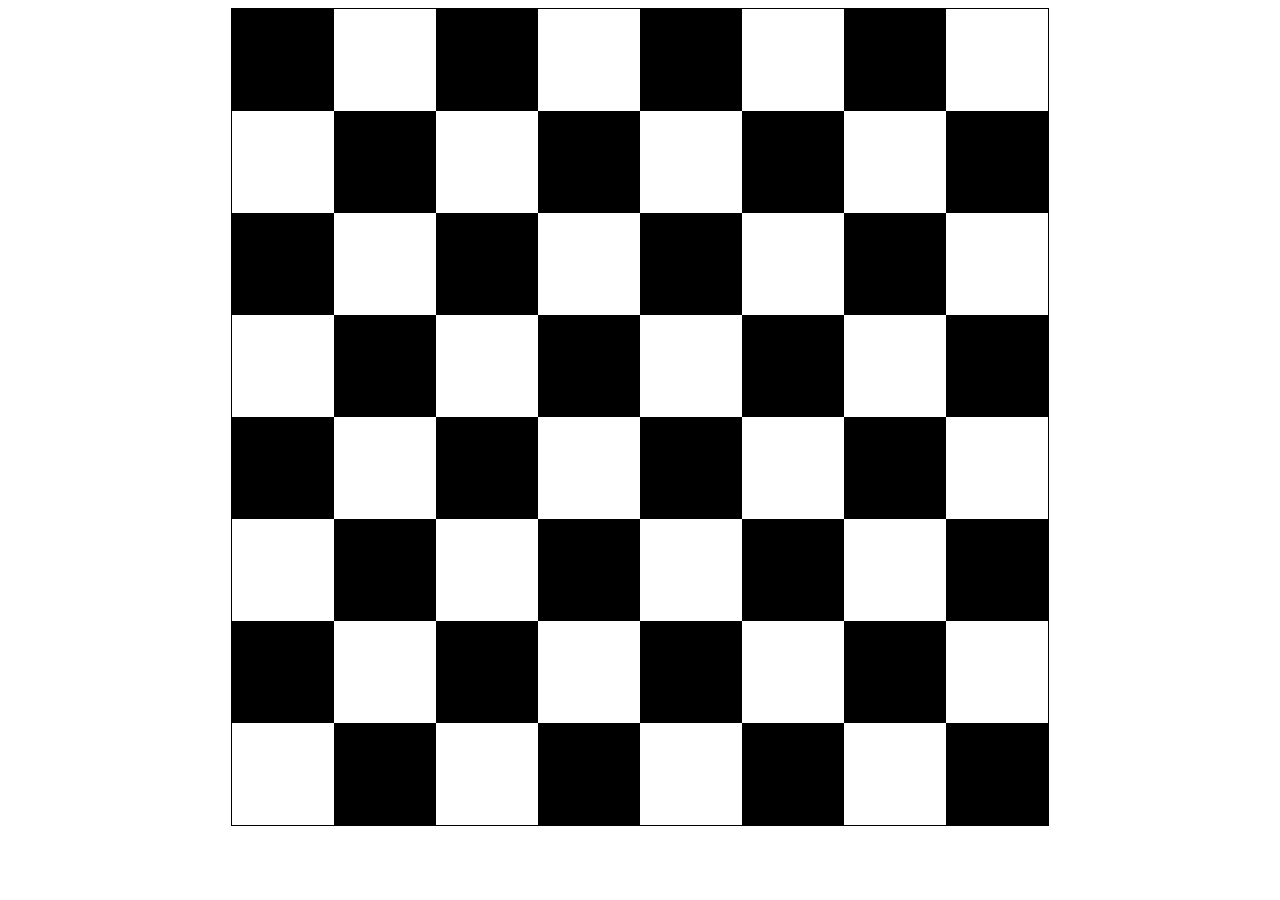
==== index.html @ ee475966 "(1)" ====
<!DOCTYPE html>
<html lang="en">
<head>
    <meta charset="UTF-8">
    <meta name="viewport" content="width=device-width, initial-scale=1.0">
    <title>Document</title>
    <link rel="stylesheet" type="text/css" href="styles.css">

</head>
<body>
    <table class="check">
        <tr>
            <th class="black"> .</th>
            <th class="white"> .</th>
            <th class="black"> .</th>
            <th class="white"> .</th>
            <th class="black"> .</th>
            <th class="white"> .</th>
            <th class="black"> .</th>
            <th class="white"> .</th>
        </tr>
        <tr>
            <th class="white"> .</th>
            <th class="black"> .</th>
            <th class="white"> .</th>
            <th class="black"> .</th>
            <th class="white"> .</th>
            <th class="black"> .</th>
            <th class="white"> .</th>
            <th class="black"> .</th>
        </tr>
        <tr>
            <th class="black"> .</th>
            <th class="white"> .</th>
            <th class="black"> .</th>
            <th class="white"> .</th>
            <th class="black"> .</th>
            <th class="white"> .</th>
            <th class="black"> .</th>
            <th class="white"> .</th>
        </tr>
        <tr>
            <th class="white"> .</th>
            <th class="black"> .</th>
            <th class="white"> .</th>
            <th class="black"> .</th>
            <th class="white"> .</th>
            <th class="black"> .</th>
            <th class="white"> .</th>
            <th class="black"> .</th>
        </tr>
        <tr>
            <th class="black"> .</th>
            <th class="white"> .</th>
            <th class="black"> .</th>
            <th class="white"> .</th>
            <th class="black"> .</th>
            <th class="white"> .</th>
            <th class="black"> .</th>
            <th class="white"> .</th>
        </tr>
        <tr>
            <th class="white"> .</th>
            <th class="black"> .</th>
            <th class="white"> .</th>
            <th class="black"> .</th>
            <th class="white"> .</th>
            <th class="black"> .</th>
            <th class="white"> .</th>
            <th class="black"> .</th>
        </tr>
        <tr>
            <th class="black"> .</th>
            <th class="white"> .</th>
            <th class="black"> .</th>
            <th class="white"> .</th>
            <th class="black"> .</th>
            <th class="white"> .</th>
            <th class="black"> .</th>
            <th class="white"> .</th>
        </tr>
        <tr>
            <th class="white"> .</th>
            <th class="black"> .</th>
            <th class="white"> .</th>
            <th class="black"> .</th>
            <th class="white"> .</th>
            <th class="black"> .</th>
            <th class="white"> .</th>
            <th class="black"> .</th>
        </tr>
    </table>
</body>
</html>
---- styles.css ----
html {
    width: 100%;
}

.black{
    width: 100px;
    height: 100px;
    margin: 0;
    background-color: black;
    border: none;
}
.white{
    width: 100px;
    height: 100px;
    margin: 0;
    color: white;
    border: none;
}
.Stripe{ 
    margin: 100%,100%;
    display: flex;
   /* align-items: start; */
   /* justify-content: start; */
    padding: 0;
    padding-top: 37px;
    width: 100%;
    height: 100%;
    color: white;
   

}
th {
    text-align: start;
}
table{
    border-spacing: 0;
}
.iFlex{
    padding:0;
    width: 0;
}
.img{
    margin: 0;
    padding: 0;
    width: 596px;
    height: 447px;
}
body{
    display: flex;
    justify-content: center;
    align-items: center;
}
.check{
    border: 1px solid;
}
.table{
    width: 100%;
    
}
.StripeO{ 
    margin: 0,100%;
    padding: 0;
    padding-top: 37px;
    width: 100%;
    height: 100%;
    display: flex;
   align-items: start;
   background: red;
   color: red;
   

}

.bStripes{
    display: flex;
    align-items: start;
    margin: 45px,100%;
    padding: 0;
    width: 100%;
    height: 100%;
    padding-top: 37px;
   width: 100%;
    height: 100%;
    color: white;
    
}

.bStripesO{
    display: flex;
    align-items: start;
    margin: 0,100%;
    padding: 0;
    width: 100%;
    height: 100%;
    background: red;
    padding-top: 37px;
    color: red;
}

@media screen and (min-width:300px) and (max-width:480px){
    img{
        height:150px;
        width: 150px;
    }
}
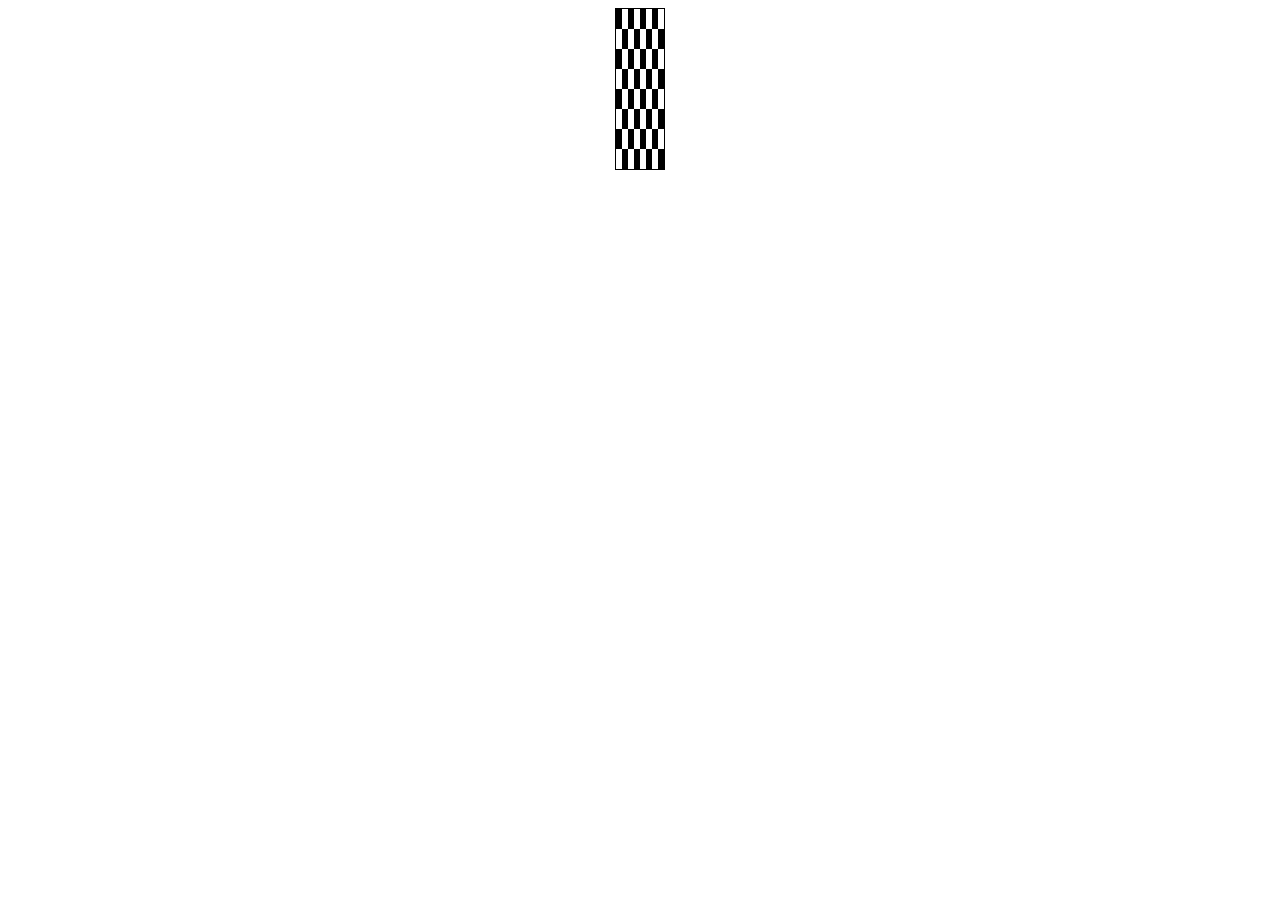
==== commit 4a213dcb: "Making it reflexive" ====
--- a/index.html
+++ b/index.html
@@ -7,7 +7,7 @@
     <link rel="stylesheet" type="text/css" href="styles.css">
 
 </head>
-<body>
+<body id="body">
     <table class="check">
         <tr>
             <th class="black"> .</th>
--- a/styles.css
+++ b/styles.css
@@ -1,18 +1,19 @@
 
 html {
     width: 100%;
+    height: 100%;
 }
 
 .black{
-    width: 100px;
-    height: 100px;
+    width: 100%;
+    height: 100%;
     margin: 0;
     background-color: black;
     border: none;
 }
 .white{
-    width: 100px;
-    height: 100px;
+    width: 100%;
+    height: 100%;
     margin: 0;
     color: white;
     border: none;
@@ -46,7 +47,7 @@
     width: 596px;
     height: 447px;
 }
-body{
+#body{
     display: flex;
     justify-content: center;
     align-items: center;
@@ -57,6 +58,12 @@
 .table{
     width: 100%;
     
+    
+}
+#flag{
+    height: 100%;
+    width: 100%;
+
 }
 .StripeO{ 
     margin: 0,100%;
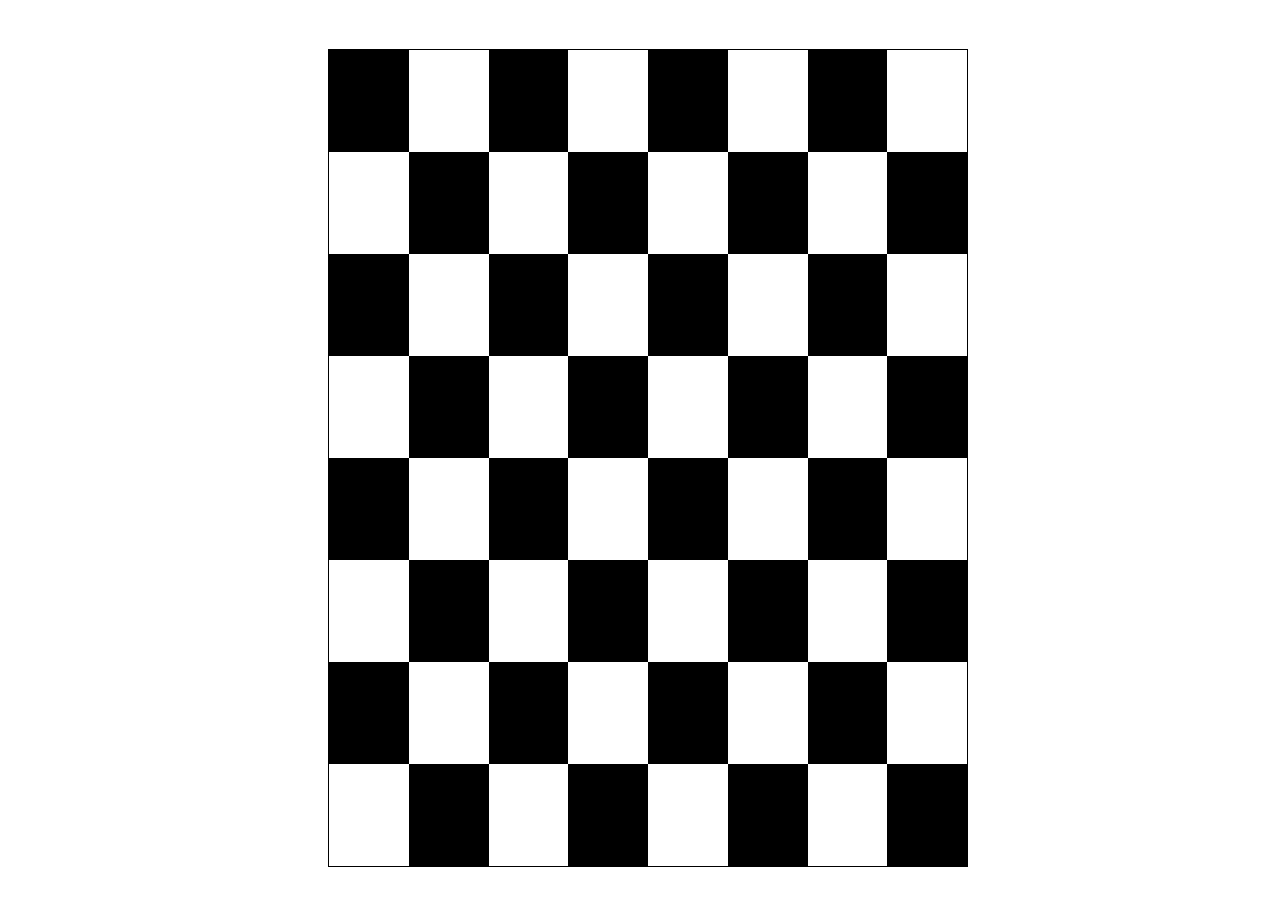
==== commit ab85703f: "all" ====
--- a/index.html
+++ b/index.html
@@ -91,4 +91,6 @@
         </tr>
     </table>
 </body>
+
+
 </html>--- a/styles.css
+++ b/styles.css
@@ -1,19 +1,19 @@
 
 html {
     width: 100%;
-    height: 100%;
+    height: 50%;
 }
 
 .black{
-    width: 100%;
-    height: 100%;
+    width: 100px;
+    height: 100px;
     margin: 0;
     background-color: black;
     border: none;
 }
 .white{
-    width: 100%;
-    height: 100%;
+    width: 100px;
+    height: 100px;
     margin: 0;
     color: white;
     border: none;
@@ -26,7 +26,7 @@
     padding: 0;
     padding-top: 37px;
     width: 100%;
-    height: 100%;
+    height: 4%;
     color: white;
    
 
@@ -36,28 +36,34 @@
 }
 table{
     border-spacing: 0;
+    /* height: 30%; */
 }
 .iFlex{
     padding:0;
-    width: 0;
+    width: 30%;
 }
 .img{
     margin: 0;
     padding: 0;
-    width: 596px;
+    max-width: 100%;
     height: 447px;
 }
 #body{
     display: flex;
     justify-content: center;
     align-items: center;
+    justify-content: space-evenly;
+    height: 200%;
+    width: 100%;
 }
 .check{
     border: 1px solid;
+    height: 50%;
+    width: 50%;
 }
 .table{
     width: 100%;
-    
+    height: 100%;
     
 }
 #flag{
@@ -70,7 +76,7 @@
     padding: 0;
     padding-top: 37px;
     width: 100%;
-    height: 100%;
+    height: 4%;
     display: flex;
    align-items: start;
    background: red;
